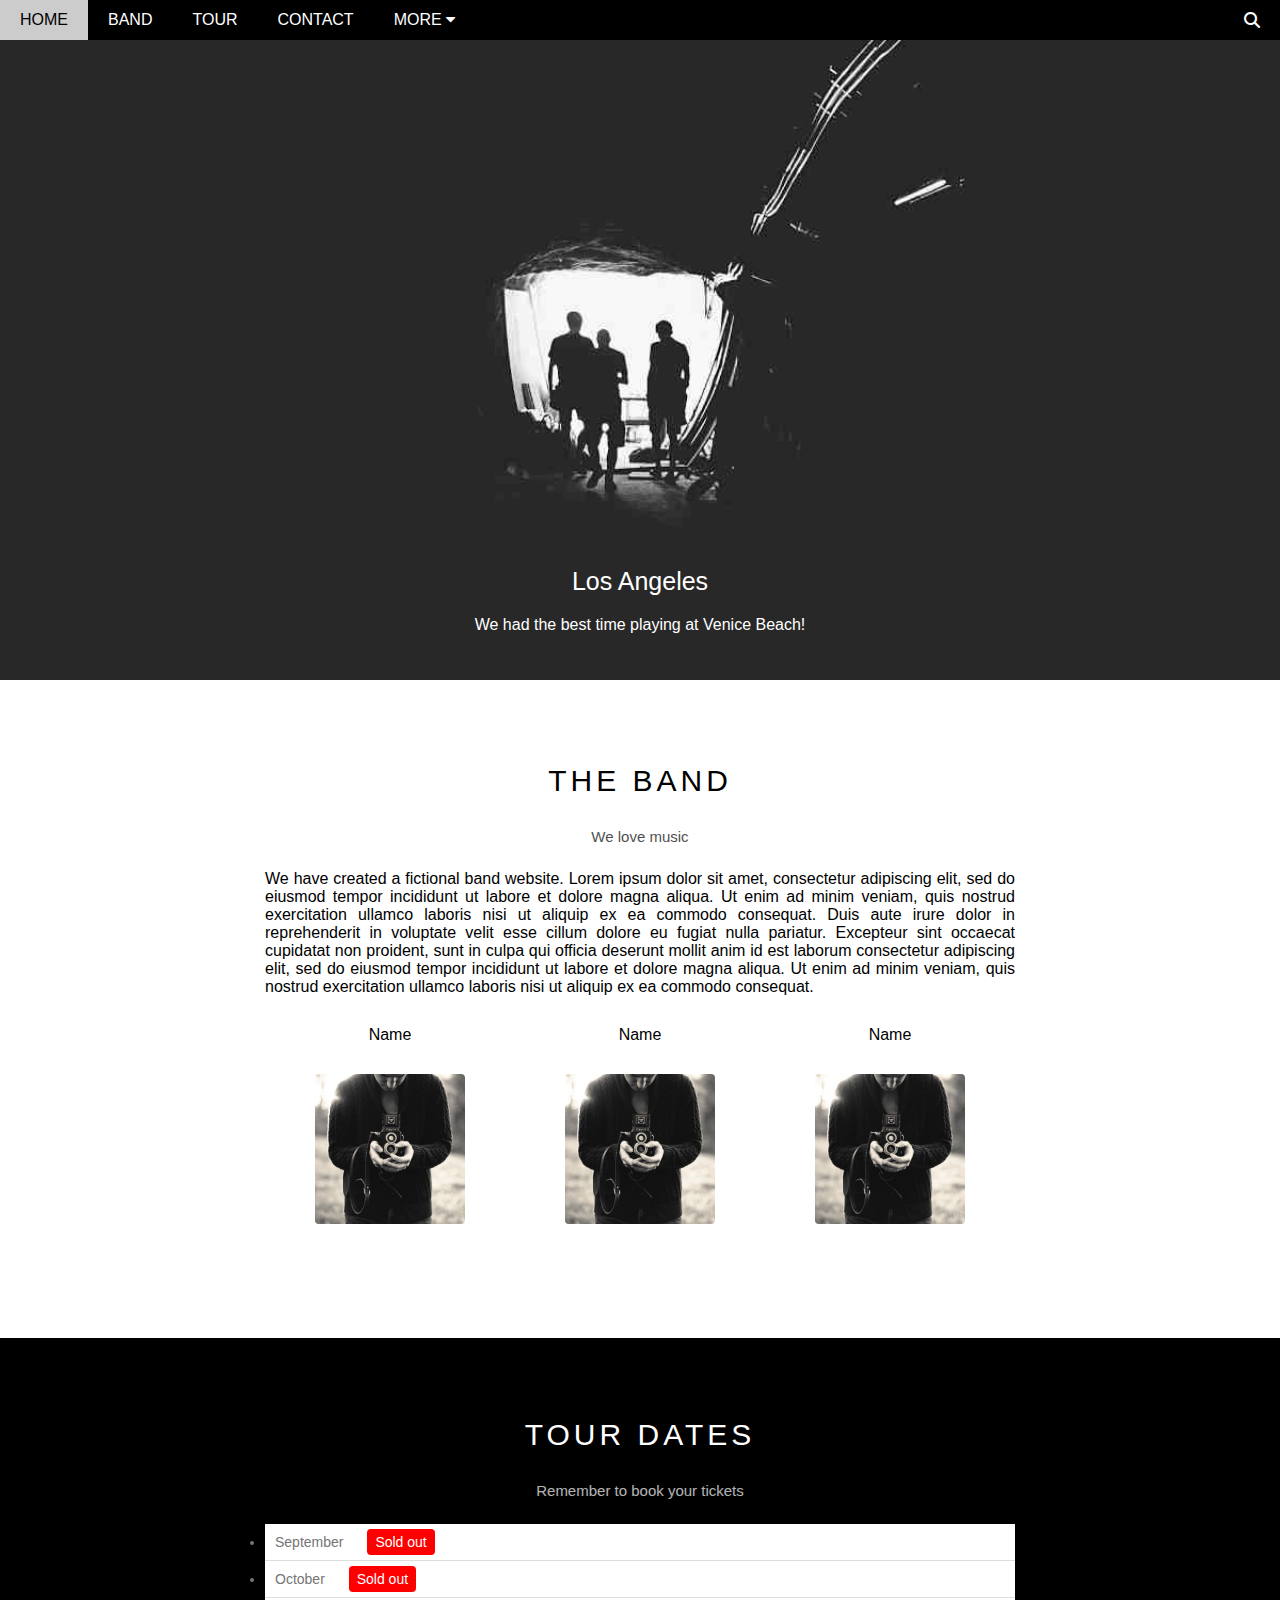
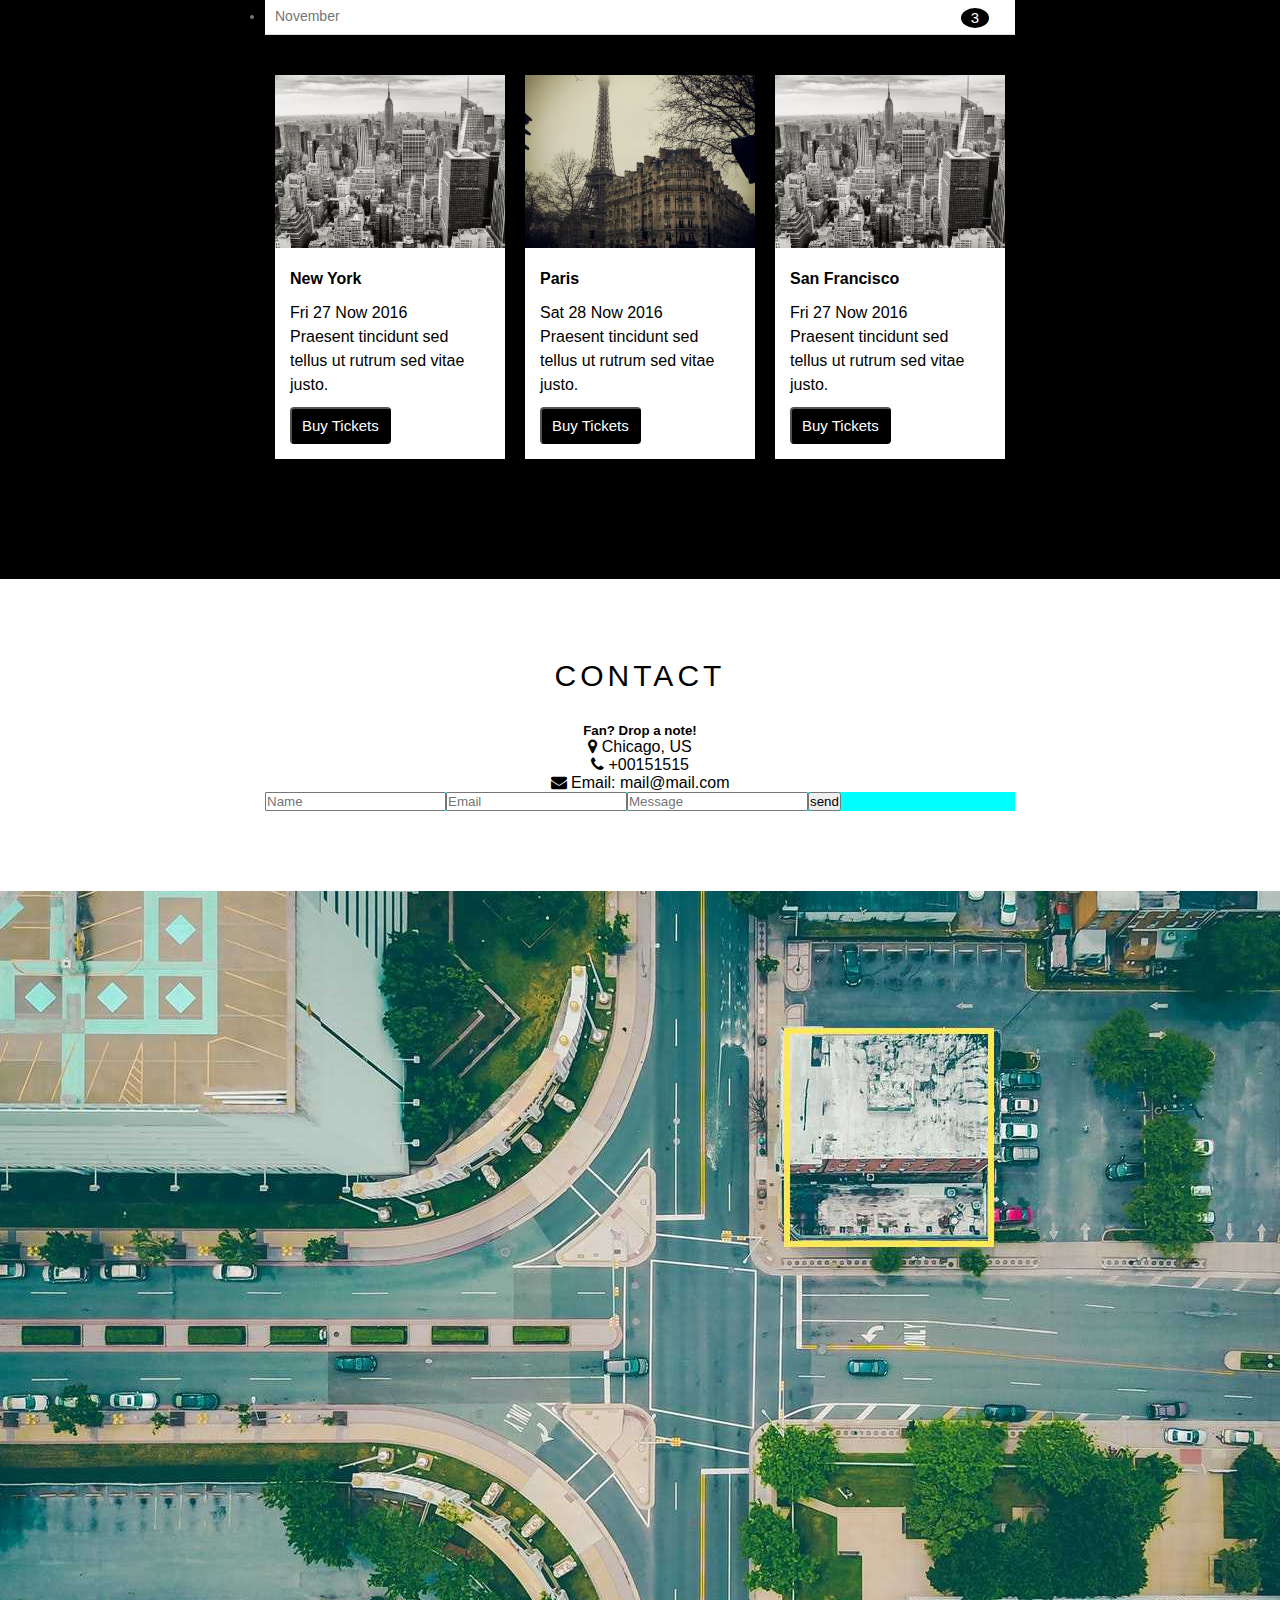
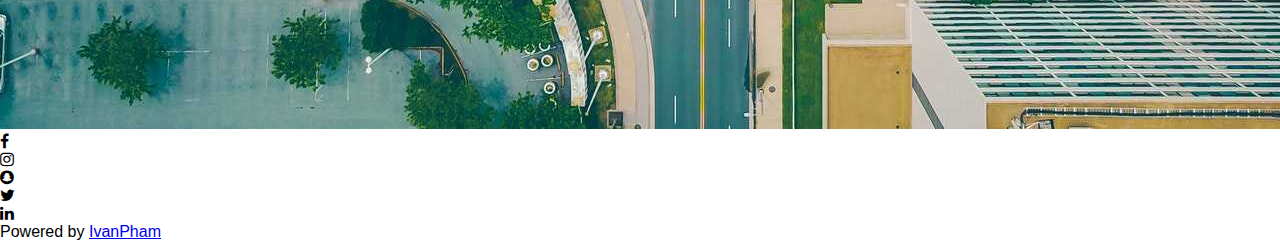
==== THE_BAND/index.html @ 2be11576 "templat Web The Band from W3s" ====
<!DOCTYPE html>
<html lang="en">

<head>
    <meta charset="UTF-8">
    <meta http-equiv="X-UA-Compatible" content="IE=edge">
    <meta name="viewport" content="width=device-width, initial-scale=1.0">
    <title>The Band</title>
    <link rel="stylesheet" href="https://cdnjs.cloudflare.com/ajax/libs/font-awesome/5.15.4/css/all.min.css" />
    <link rel="stylesheet" href="https://cdnjs.cloudflare.com/ajax/libs/font-awesome/6.1.1/css/all.min.css">
    <link rel="stylesheet" href="https://cdnjs.cloudflare.com/ajax/libs/font-awesome/4.7.0/css/font-awesome.min.css">
    <link rel="stylesheet" href="style.css" type="text/css">

<body>
    <main>
        <nav id="nav-1">
            <a href="#">Home</a>
            <a href="#">band</a>
            <a href="#">Tour</a>
            <a href="#">Contact</a>
            <div id="dropdown">
                <div id="drop-box"><span> More</span> <i class="fa fa-solid fa-caret-down symbol"></i>
                    <div id="drop-items">
                        <a href="#">Merchandise</a>
                        <a href="#">Extras</a>
                        <a href="#">Media</a>
                    </div>
                </div>
            </div>
            <p><i class="fa-solid fa-magnifying-glass search"></i></p>
        </nav>

        <!-- ____________________________________________________ -->
        <div id="home">
            <div class="mySlides">
                <img src="img/la.jpeg" alt="">
                <div class="text">
                    <h3>
                        Los Angeles
                    </h3>
                    <p>
                        We had the best time playing at Venice Beach!
                    </p>
                </div>
            </div>
            <div class="mySlides">
                <img src="img/chicago.jpeg" alt="">
                <div class="text">
                    <h3>
                        Chicago
                    </h3>
                    <p>
                        Thank you, Chicago - A night we won't forget.
                    </p>
                </div>
            </div>
            <div class="mySlides">
                <img src="img/ny.jpeg" alt="">
                <div class="text">
                    <h3>
                        New York
                    </h3>
                    <p>
                        The atmosphere in New York is lorem ipsum.
                    </p>
                </div>
            </div>
        </div>
        <!-- ____________________________________________________ -->
        <div id="band">
            <div class="container">
                <h2 class="title">THE BAND</h2>
                <h5 class="sup-title">We love music</h5>
                <p>We have created a fictional band website. Lorem ipsum dolor sit amet, consectetur adipiscing elit,
                    sed do
                    eiusmod tempor incididunt ut labore et dolore magna aliqua. Ut enim ad minim veniam, quis nostrud
                    exercitation ullamco laboris nisi ut aliquip ex ea commodo consequat. Duis aute irure dolor in
                    reprehenderit in voluptate velit esse cillum dolore eu fugiat nulla pariatur. Excepteur sint
                    occaecat
                    cupidatat non proident, sunt in culpa qui officia deserunt mollit anim id est laborum consectetur
                    adipiscing elit, sed do eiusmod tempor incididunt ut labore et dolore magna aliqua. Ut enim ad minim
                    veniam, quis nostrud exercitation ullamco laboris nisi ut aliquip ex ea commodo consequat.</p>

                <div id="container-member">
                    <div class="member">
                        <p>
                            Name
                        </p>
                        <img src="img/bandmember.jpeg" alt="">
                    </div>
                    <div class="member">
                        <p>
                            Name
                        </p>
                        <img src="img/bandmember.jpeg" alt="">
                    </div>
                    <div class="member">
                        <p>
                            Name
                        </p>
                        <img src="img/bandmember.jpeg" alt="">
                    </div>
                </div>
            </div>
        </div>
        <!-- ____________________________________________________ -->
        <div id="tour">
            <div class="container">
                <h2 class="title">TOUR DATES</h2>
                <h5 class="sup-title">Remember to book your tickets</h5>
                <ul id="tickets">
                    <li>
                        September <span class="sale">Sold out</span>
                    </li>
                    <li>
                        October <span class="sale">Sold out</span>
                    </li>
                    <li>
                        November <span class="remaining">3</span>
                    </li>
                </ul>
                <div id="scheduel">
                    <div class="cover-2">
                        <div class="cover">
                            <img src="img/newyork.jpeg" alt="">
                            <div class="cover-3">
                                <h5>New York</h5>
                                <p>
                                    Fri 27 Now 2016
                                </p>
                                <p>
                                    Praesent tincidunt sed tellus ut rutrum sed vitae justo.
                                </p>
                                <button>
                                    Buy Tickets
                                </button>
                            </div>
                        </div>
                    </div>
                    <div class="cover-2">
                        <div class="cover">
                            <img src="img/paris.jpeg" alt="">
                            <div class="cover-3">
                                <h5>Paris</h5>
                                <p>
                                    Sat 28 Now 2016
                                </p>
                                <p>
                                    Praesent tincidunt sed tellus ut rutrum sed vitae justo.
                                </p>
                                <button>
                                    Buy Tickets
                                </button>
                            </div>
                        </div>
                    </div>
                    <div class="cover-2">
                        <div class="cover">
                            <img src="img/newyork.jpeg" alt="">
                            <div class="cover-3">
                                <h5>San Francisco</h5>
                                <p>
                                    Fri 27 Now 2016
                                </p>
                                <p>
                                    Praesent tincidunt sed tellus ut rutrum sed vitae justo.
                                </p>
                                <button>
                                    Buy Tickets
                                </button>
                            </div>
                        </div>
                    </div>
                </div>
            </div>
        </div>
        <div id="contact">
            <div class="container">
                <h2 class="title">
                    CONTACT
                </h2>
                <h5>Fan? Drop a note!</h5>
                <div id="address-row">
                    <div id="address">
                        <p>
                            <span><i class="fa fa-map-marker"></i> Chicago, US</span>
                        </p>
                        <p>
                            <span><i class="fa fa-phone"></i> +00151515</span>
                        </p>
                        <p>
                            <span><i class="fa fa-envelope"></i> Email: mail@mail.com</span>
                        </p>
                    </div>
                    <form id="input-form">
                        <input type="text" placeholder="Name">
                        <input type="text" placeholder="Email">
                        <input type="text" placeholder="Message">
                        <button>send</button>
                    </form>
                </div>
            </div>

        </div>
        <div id="map">
            <img src="img/map.jpeg" alt="">
        </div>
        <footer>
            <p><i class="fa fa-facebook"></i></p>
            <p><i class="fa fa-brands fa-instagram"></i></p>
            <p><i class="fa fa-snapchat"></i></p>
            <p><i class="fa fa-twitter"></i></p>
            <p><i class="fa fa-linkedin"></i></p>
            <p>Powered by <a href="https://github.com/IvanPham03" target="_blank">IvanPham</a></p>
        </footer>
    </main>
    <script src="script.js" type="text/javascript"></script>
</body>

</html>
---- THE_BAND/style.css ----
* {
    box-sizing: border-box;
    padding: 0;
    margin: 0;
    font-family: "Segoe UI", Arial, sans-serif;
}

#nav-1 {
    position: fixed;
    display: flex;
    background-color: #000;
    width: 100vw;
    z-index: 1;
    height: 40px;
}

#nav-1>a {
    text-transform: uppercase;
    text-decoration: none;
    display: inline-block;
    height: 40px;
    padding: 0 20px;
    line-height: 40px;
    color: #fff;
    font-weight: 400;
    margin-left: 0;
    border-radius: 0;
}

#nav-1>a:hover {
    color: #000 !important;
    background-color: #ccc !important;
}

#drop-box {
    display: block;
    position: relative;
    text-decoration: none;
    text-transform: none;
    height: 40px;
    padding: 0 20px;
    line-height: 40px;
    color: #fff;
    font-weight: 400;
    margin-left: 0;
    border-radius: 0;
}
#drop-box > span {
    text-transform: uppercase;
}

#drop-box:hover {
    color: #000 !important;
    background-color: #ccc !important;
    cursor: pointer;
}

#drop-items {
    position: absolute;
    left: 0;
    display: none;
}

#drop-items>a {
    text-decoration: none;
    
    padding: 0 10px;
    line-height: 40px;
    height: 40px;
    color: #000;
    background-color: #fff;
}

#drop-box:hover>#drop-items {
    color: #000;
    background-color: #fff;
    display: block;
}

#drop-items>a:hover {
    display: inline-block;
    color: #000 !important;
    height: 40px;
    width: 100%;
    line-height: 40px;
    background-color: #ccc !important;
}

.search {
    position: absolute;
    right: 0;
    top: 0;
    line-height: 40px;
    height: 40px;
    padding: 0 20px;
    color: #fff;

}

.search:hover {
    cursor: pointer;
    color: #fff;
    background-color: #FF0000;
}

#home {
    top: 40px;
    position: relative;
}

.text {
    bottom: 50px;
    position: absolute;
    color: #fff;
    width: 100%;
    overflow-x: hidden;
    text-align: center;
}

.text>h3 {
    margin-bottom: 20px;
    font-size: 25px;
    font-weight: 400;
}

#home img {
    width: 100vw;
}

.container {
    padding: 80px 200px;
    margin: 0 65px;
    text-align: center;
}

.container>p {
    text-align: justify;
}

.container .title {
    font-weight: 400;
    font-size: 30px;
    letter-spacing: 4px;
    margin-bottom: 30px;
}
.container .sup-title {
    margin-bottom: 25px;
    font-size: 15px;
    font-weight: 100;
    opacity: 0.7;
}

#container-member {
    display: flex;
    margin: 30px auto;
    text-align: center;
}

.member {
    width: 150px;
    margin: 0 auto;
}

.member>img {
    width: 100%;
    border-radius: 4px;
}

.member p {
    text-align: center;
    margin-bottom: 30px;
}

#band {
    margin-top: 40px;
}

#tour {
    background-color: #000;
    color: #fff;
}

#tickets>li {
    width: 100%;
    font-size: 14px;
    text-align: left;
    padding: 10px;

    border-bottom: solid 1px #ddd;
}

#tickets {
    background-color: #fff;
    color: #757575 !important;
    ;
}

#tickets .sale {
    margin-left: 20px;
    background-color: #FF0000;
    color: #fff;
    padding: 5px 8px;
    border-radius: 4px;
}

#tickets .remaining {
    margin: 0 16px 0 0;
    border-radius: 50%;
    background: #000;
    padding: 0px 10px;
    line-height: 20px;
    font-size: 15px;
    float: right;
    color: #fff;
}


#scheduel {
    margin: 30px auto;
    display: flex;
}

.cover-2 {
    background-color: #fff;
    width: calc(100%3);
    color: #000;
    text-align: left;
    background-color: #000;
}

.cover {
    background-color: #fff;
    margin: 10px;
}

.cover>img {
    width: 100%;
}

.cover-3 {
    padding: 15px;
    line-height: 1.5rem;
}

.cover-3>button {
    padding: 8px 10px;
    background-color: #000;
    color: #fff;
    font-size: 15px;
    border-radius: 4px;
    margin-top: 10px;
}

.cover-3>button:hover {
    background-color: #ccc;
    color: #000;
    cursor: pointer;
}

.cover-3>h5 {
    font-size: 16px;
    margin-bottom: 10px;
}

#input-form {
    display: flex;
    background-color: aqua;
}
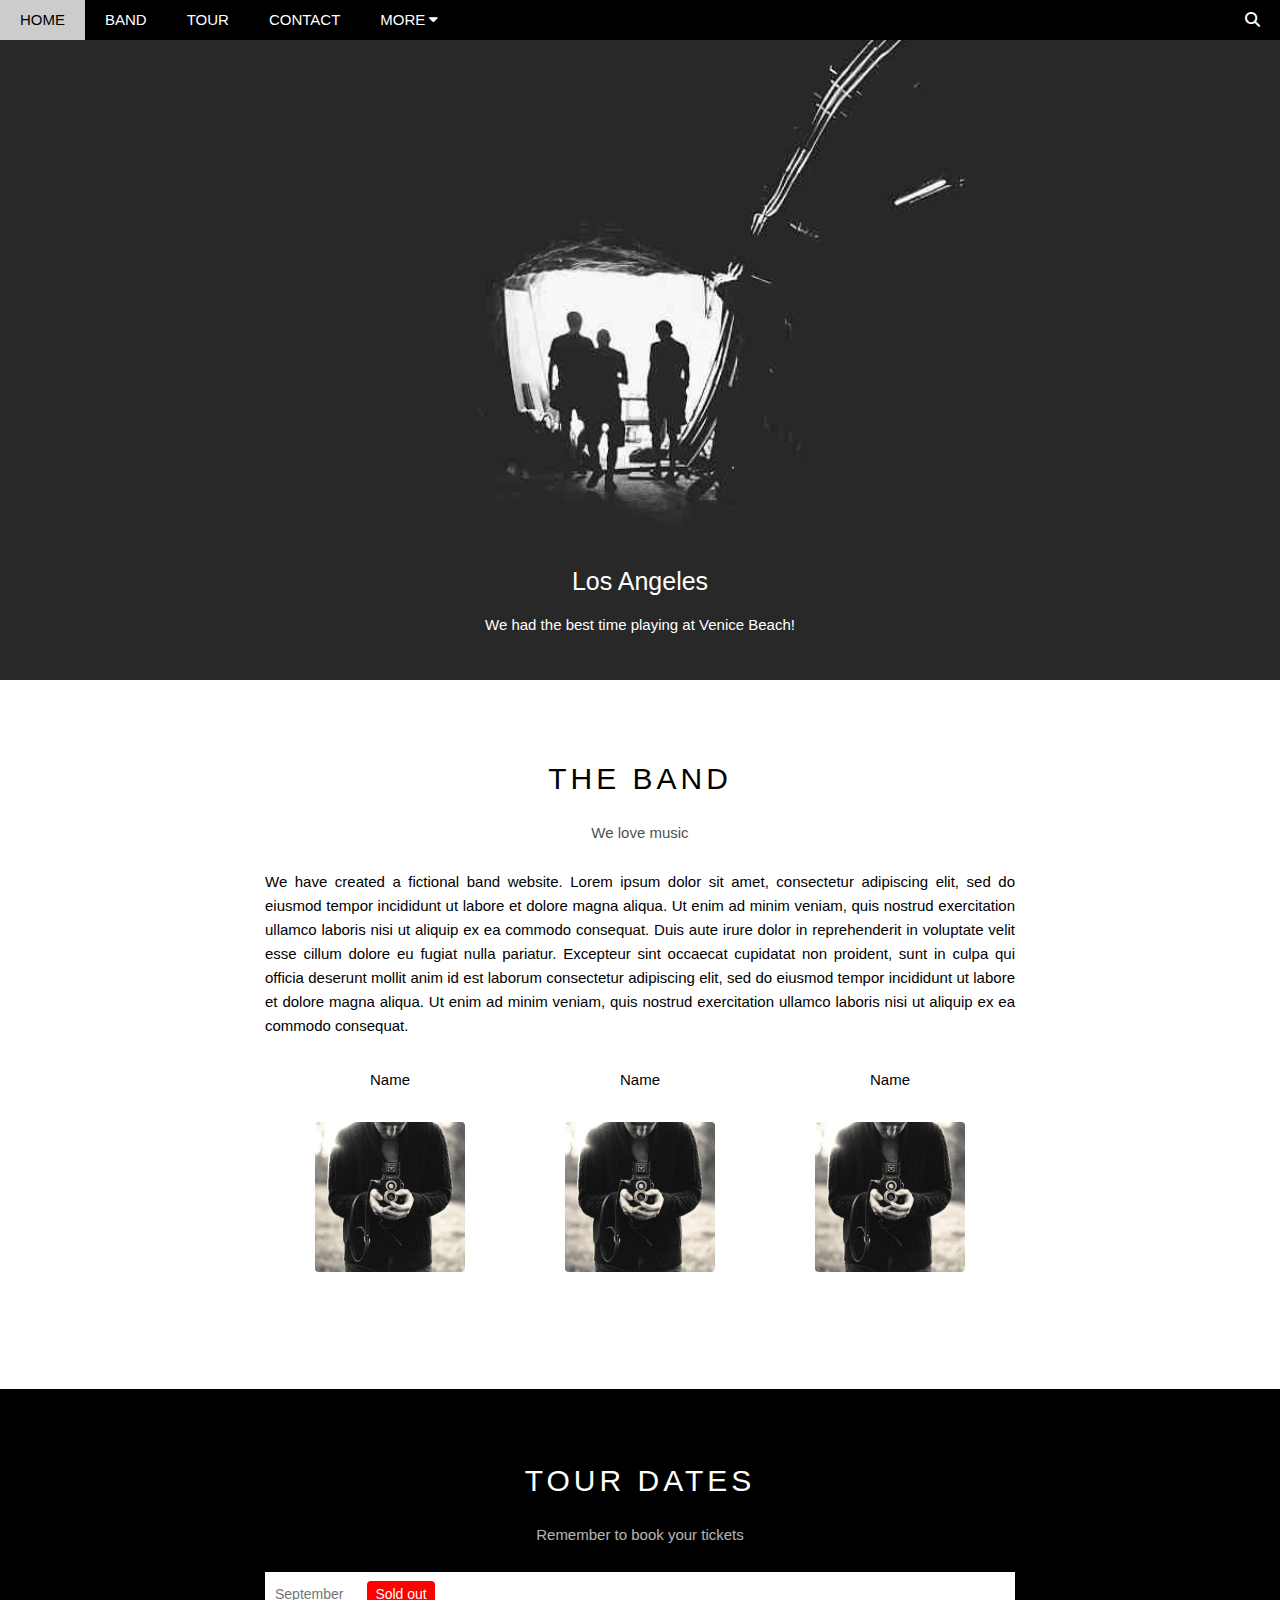
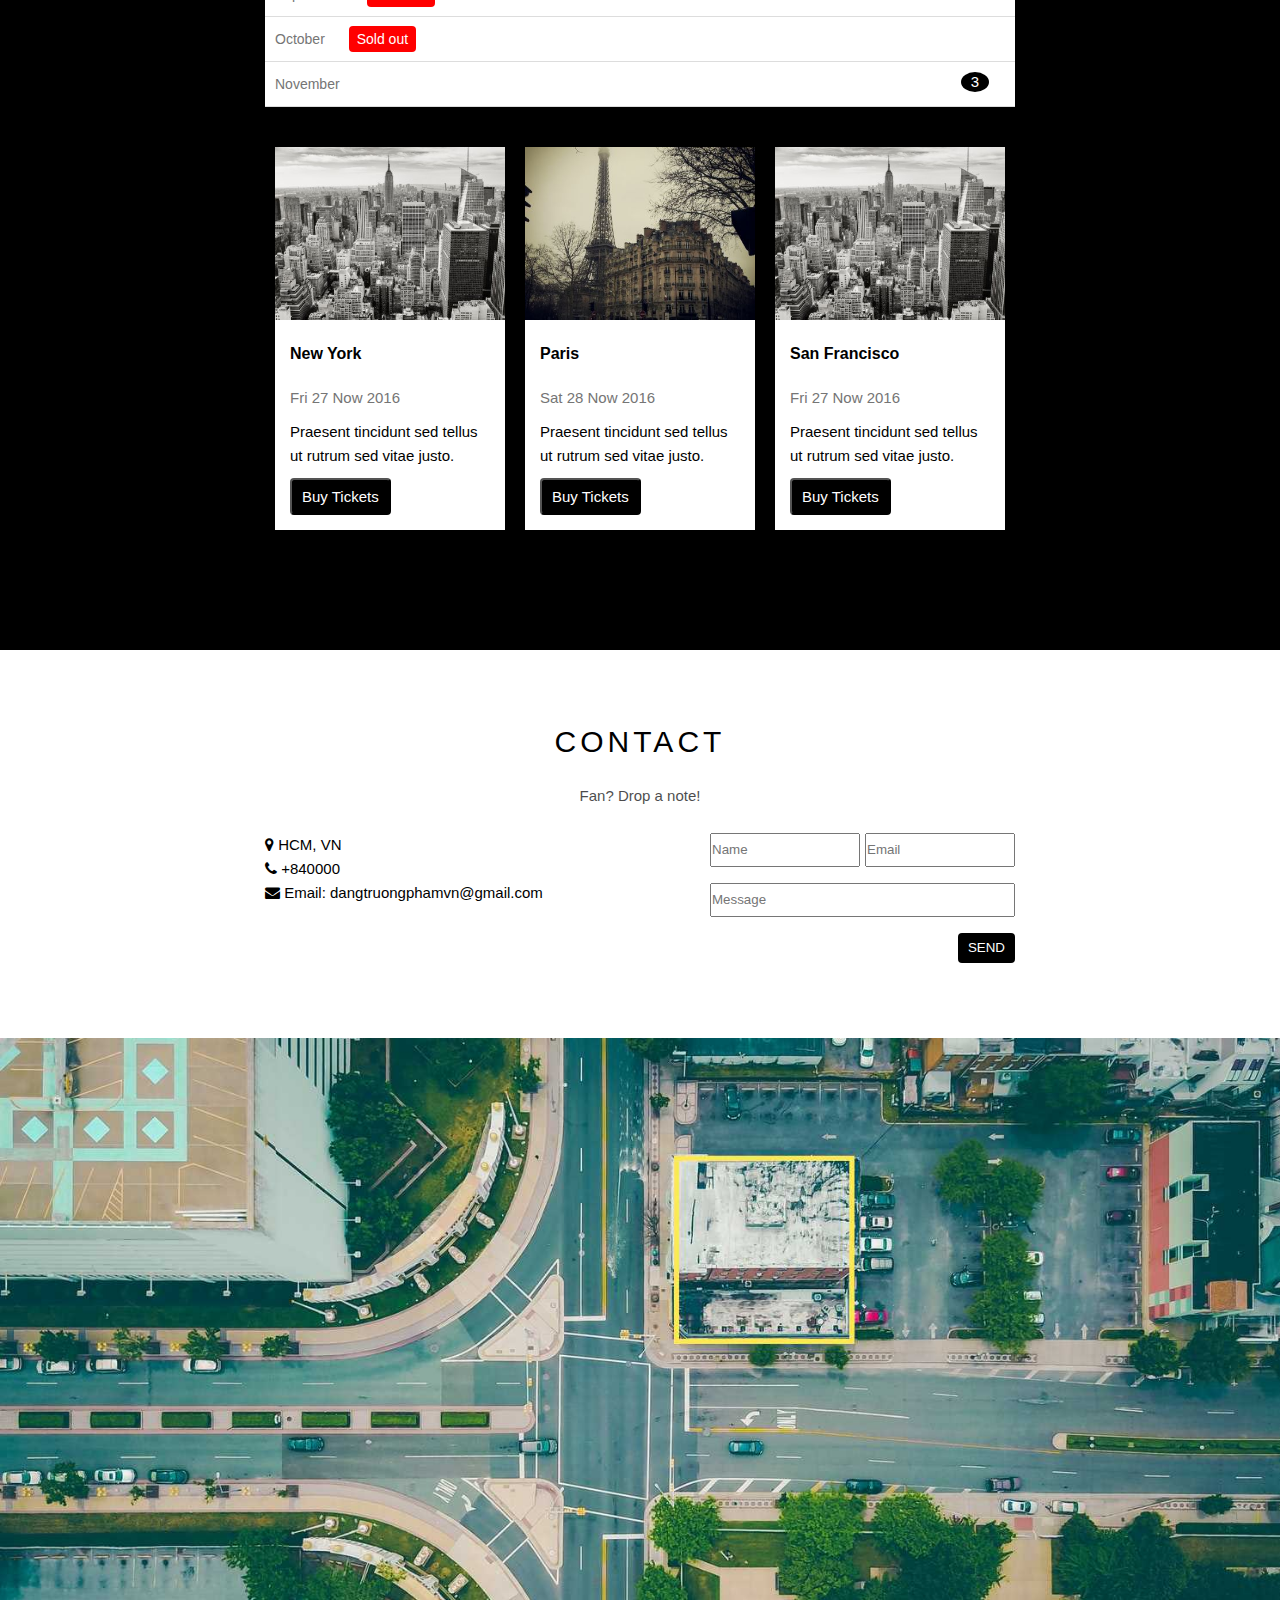
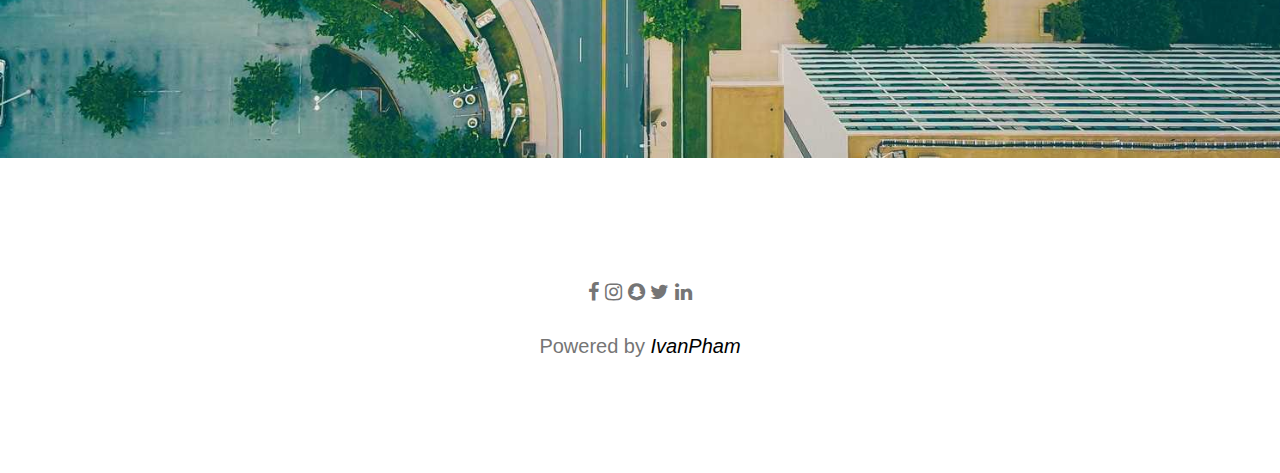
==== commit 4be6726d: "Web THE BAND - Continue" ====
--- a/THE_BAND/index.html
+++ b/THE_BAND/index.html
@@ -13,7 +13,7 @@
 
 <body>
     <main>
-        <nav id="nav-1">
+        <nav id="nav">
             <a href="#">Home</a>
             <a href="#">band</a>
             <a href="#">Tour</a>
@@ -125,9 +125,9 @@
                             <img src="img/newyork.jpeg" alt="">
                             <div class="cover-3">
                                 <h5>New York</h5>
-                                <p>
+                                <p class="sup">
                                     Fri 27 Now 2016
-                                </p>
+                                    </pn>
                                 <p>
                                     Praesent tincidunt sed tellus ut rutrum sed vitae justo.
                                 </p>
@@ -142,7 +142,7 @@
                             <img src="img/paris.jpeg" alt="">
                             <div class="cover-3">
                                 <h5>Paris</h5>
-                                <p>
+                                <p class="sup">
                                     Sat 28 Now 2016
                                 </p>
                                 <p>
@@ -159,7 +159,7 @@
                             <img src="img/newyork.jpeg" alt="">
                             <div class="cover-3">
                                 <h5>San Francisco</h5>
-                                <p>
+                                <p class="sup">
                                     Fri 27 Now 2016
                                 </p>
                                 <p>
@@ -179,24 +179,24 @@
                 <h2 class="title">
                     CONTACT
                 </h2>
-                <h5>Fan? Drop a note!</h5>
+                <h5 class="sup-title">Fan? Drop a note!</h5>
                 <div id="address-row">
                     <div id="address">
                         <p>
-                            <span><i class="fa fa-map-marker"></i> Chicago, US</span>
-                        </p>
-                        <p>
-                            <span><i class="fa fa-phone"></i> +00151515</span>
-                        </p>
-                        <p>
-                            <span><i class="fa fa-envelope"></i> Email: mail@mail.com</span>
+                            <span><i class="fa fa-map-marker"></i> HCM, VN</span>
+                        </p>
+                        <p>
+                            <span><i class="fa fa-phone"></i> +840000</span>
+                        </p>
+                        <p>
+                            <span><i class="fa fa-envelope"></i> Email: dangtruongphamvn@gmail.com</span>
                         </p>
                     </div>
                     <form id="input-form">
-                        <input type="text" placeholder="Name">
-                        <input type="text" placeholder="Email">
-                        <input type="text" placeholder="Message">
-                        <button>send</button>
+                        <input type="email" placeholder="Email" id="mail">
+                        <input id="name" type="text" placeholder="Name">
+                        <input id="mess" type="text" placeholder="Message">
+                        <button id="send">SEND</button>
                     </form>
                 </div>
             </div>
@@ -206,12 +206,13 @@
             <img src="img/map.jpeg" alt="">
         </div>
         <footer>
-            <p><i class="fa fa-facebook"></i></p>
-            <p><i class="fa fa-brands fa-instagram"></i></p>
-            <p><i class="fa fa-snapchat"></i></p>
-            <p><i class="fa fa-twitter"></i></p>
-            <p><i class="fa fa-linkedin"></i></p>
-            <p>Powered by <a href="https://github.com/IvanPham03" target="_blank">IvanPham</a></p>
+            <p><i class="fa fa-facebook"></i>
+                <i class="fa fa-brands fa-instagram"></i>
+                <i class="fa fa-snapchat"></i>
+                <i class="fa fa-twitter"></i>
+                <i class="fa fa-linkedin"></i>
+            </p>
+            <p >Powered by <a id="author" href="https://github.com/IvanPham03" target="_blank">IvanPham</a></p>
         </footer>
     </main>
     <script src="script.js" type="text/javascript"></script>
--- a/THE_BAND/style.css
+++ b/THE_BAND/style.css
@@ -5,7 +5,14 @@
     font-family: "Segoe UI", Arial, sans-serif;
 }
 
-#nav-1 {
+body {
+    font-size: 15px;
+    line-height: 1.5rem;
+}
+main {
+    width: auto;
+}
+#nav{
     position: fixed;
     display: flex;
     background-color: #000;
@@ -14,7 +21,7 @@
     height: 40px;
 }
 
-#nav-1>a {
+#nav>a {
     text-transform: uppercase;
     text-decoration: none;
     display: inline-block;
@@ -27,7 +34,7 @@
     border-radius: 0;
 }
 
-#nav-1>a:hover {
+#nav>a:hover {
     color: #000 !important;
     background-color: #ccc !important;
 }
@@ -63,16 +70,17 @@
 
 #drop-items>a {
     text-decoration: none;
-    
-    padding: 0 10px;
-    line-height: 40px;
-    height: 40px;
-    color: #000;
-    background-color: #fff;
+    padding: 0 35px 0 10px;
+    line-height: 40px;
+    height: 40px;
+    color: #000;
+    background-color: #fff;
+    width: 100%;
 }
 
 #drop-box:hover>#drop-items {
     color: #000;
+    box-shadow: 0 4px 10px 0 rgba(0,0,0,0.2),0 4px 20px 0 rgba(0,0,0,0.19);
     background-color: #fff;
     display: block;
 }
@@ -137,13 +145,13 @@
     text-align: justify;
 }
 
-.container .title {
+.container > .title {
     font-weight: 400;
     font-size: 30px;
     letter-spacing: 4px;
     margin-bottom: 30px;
 }
-.container .sup-title {
+.container > .sup-title {
     margin-bottom: 25px;
     font-size: 15px;
     font-weight: 100;
@@ -181,11 +189,11 @@
 }
 
 #tickets>li {
+    list-style: none;
     width: 100%;
     font-size: 14px;
     text-align: left;
     padding: 10px;
-
     border-bottom: solid 1px #ddd;
 }
 
@@ -256,13 +264,79 @@
     color: #000;
     cursor: pointer;
 }
+.cover-3 > .sup {
+    color: #757575 !important;
+    padding: 10px 0;
+}
+#address-row {
+    position: relative;
+    margin-bottom: 150px;
+}
 
 .cover-3>h5 {
     font-size: 16px;
     margin-bottom: 10px;
 }
-
-#input-form {
-    display: flex;
-    background-color: aqua;
+#address {
+    float: left;
+    text-align: left;
+    line-height: 1.5rem;
+}
+
+
+#mail, #name {
+    float: right;
+    width: 150px;
+    margin-left: 5px;
+    line-height: 30px;
+}
+#mess {
+    position: absolute;
+    right: 0;
+    top: 50px;
+    width: 305px;
+    line-height: 30px;
+    display: inline-block;
+
+}
+
+#send {
+    position: absolute;
+    right: 0;
+    top: 100px;
+    display: inline-block;
+    height: 30px;
+    padding: 2px 10px;
+    background-color: #000;
+    color: #fff;
+    border-radius: 4px;
+    border: none;
+}
+
+
+#send:hover {
+    cursor: pointer;
+    background-color: #ccc;
+}
+#map > img {
+    width: 100vw;
+}
+footer > p {
+    display: block;
+    text-align: center;
+    padding: 15px;
+    font-size: 20px;
+    color: #757575;
+}
+
+footer {
+    width: 100%;
+    margin: 100px auto;
+    text-align: center;
+}
+
+#author {
+    color: #000;
+    text-decoration: none;
+    font-style: italic;
 }